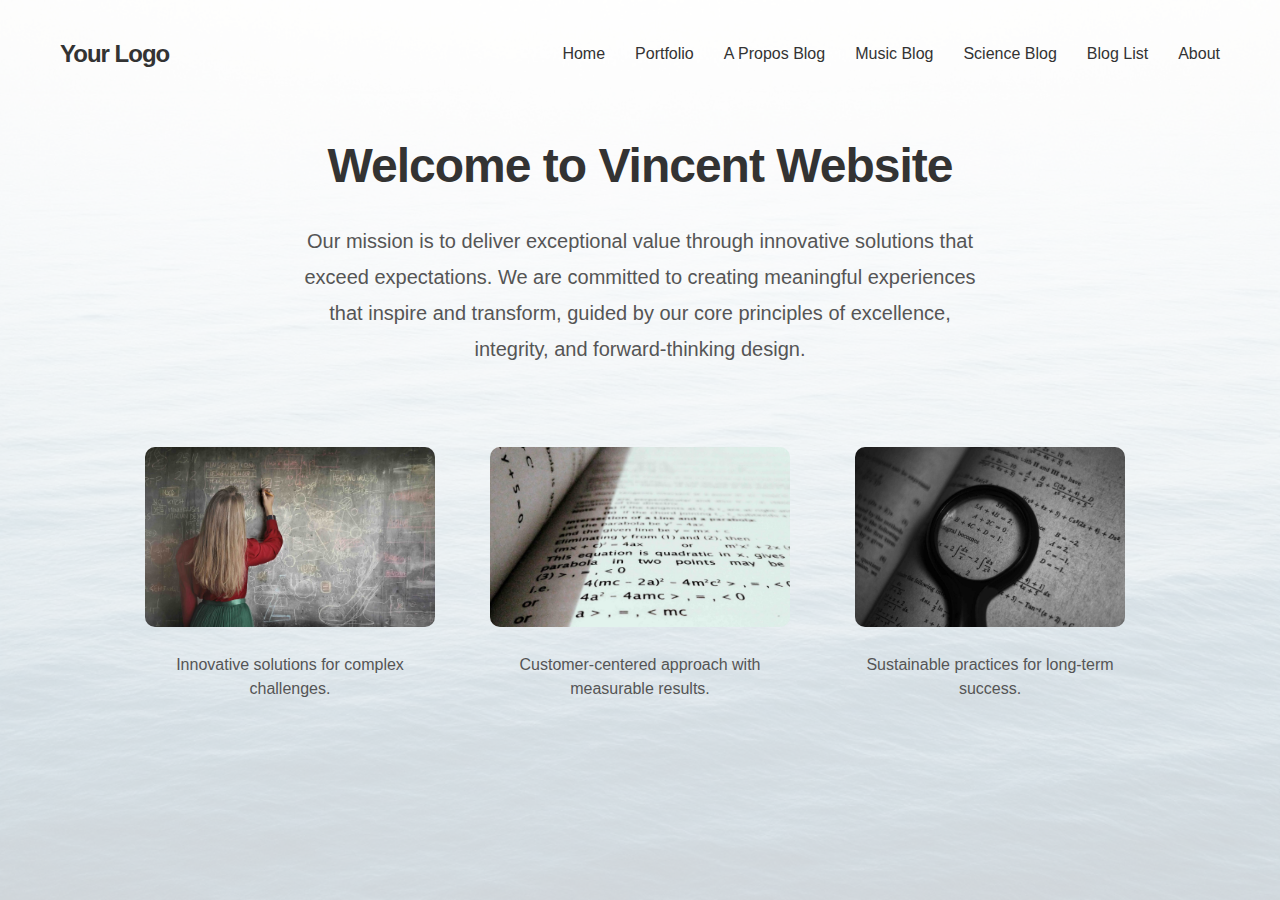
==== index.html @ b854f2e6 "New version of static blog site" ====
<!DOCTYPE html>
<html lang="en">
<head>
    <meta charset="UTF-8">
    <meta name="viewport" content="width=device-width, initial-scale=1.0">
    <title>Vincent Website</title>
    <link rel="stylesheet" href="styles.css">
</head>
<body>
    <div class="overlay"></div>
    <div class="container">
        <div id="menu-container"></div>
        <script>
            fetch('menu.html')
                .then(response => response.text())
                .then(data => document.getElementById('menu-container').innerHTML = data);
        </script>

        <div class="content">
            <h1>Welcome to Vincent Website</h1>
            <p class="mission-statement">
                Our mission is to deliver exceptional value through innovative solutions that exceed expectations. 
                We are committed to creating meaningful experiences that inspire and transform, guided by our core principles of 
                excellence, integrity, and forward-thinking design.
            </p>
            
            <!-- Three-column section -->
            <div class="features-section">
                <div class="feature-column">
                    <a href="feature1.html">
                        <div class="feature-image">
                            <img src="image1-small.jpg" alt="Feature 1">
                        </div>
                    </a>
                    <div class="feature-text">
                        <p>Innovative solutions for complex challenges.</p>
                    </div>
                </div>
                
                <div class="feature-column">
                    <a href="feature2.html">
                        <div class="feature-image">
                            <img src="image2-small.jpg" alt="Feature 2">
                        </div>
                    </a>
                    <div class="feature-text">
                        <p>Customer-centered approach with measurable results.</p>
                    </div>
                </div>
                
                <div class="feature-column">
                    <a href="feature3.html">
                        <div class="feature-image">
                            <img src="image3-small.jpg" alt="Feature 3">
                        </div>
                    </a>
                    <div class="feature-text">
                        <p>Sustainable practices for long-term success.</p>
                    </div>
                </div>
            </div>
        </div>
    </div>

    <script src="script.js"></script>
</body>
</html>
---- styles.css ----
* {
    margin: 0;
    padding: 0;
    box-sizing: border-box;
    font-family: -apple-system, BlinkMacSystemFont, 'Segoe UI', Roboto, Oxygen, Ubuntu, Cantarell, 'Open Sans', 'Helvetica Neue', sans-serif;
}

body {
    background: url('background.jpg') center center/cover no-repeat fixed;
    color: #333;
    min-height: 100vh;
    position: relative;
}

.overlay {
    position: absolute;
    top: 0;
    left: 0;
    width: 100%;
    height: 100%;
    background-color: rgba(255, 255, 255, 0.8);
    z-index: -1;
}

.container {
    max-width: 1200px;
    margin: 0 auto;
    padding: 20px;
}

nav {
    display: flex;
    justify-content: space-between;
    align-items: center;
    padding: 20px 0;
    position: relative;
}

.logo {
    font-size: 24px;
    font-weight: 700;
    letter-spacing: -1px;
}

.nav-toggle {
    display: none;
    background: none;
    border: none;
    cursor: pointer;
    font-size: 24px;
    z-index: 20;
}

.menu {
    display: flex;
    list-style: none;
}

.menu li {
    margin-left: 30px;
}

.menu a {
    text-decoration: none;
    color: #333;
    font-weight: 500;
    transition: color 0.3s;
}

.menu a:hover {
    color: #007aff;
}

.content {
    display: flex;
    flex-direction: column;
    justify-content: center;
    align-items: center;
    text-align: center;
    min-height: 70vh;
    padding: 50px 20px;
}

h1 {
    font-size: 3rem;
    font-weight: 700;
    margin-bottom: 30px;
    letter-spacing: -1px;
}

.mission-statement {
    max-width: 700px;
    line-height: 1.8;
    font-size: 1.25rem;
    color: #555;
    margin-bottom: 60px;
}

.page-content {
    max-width: 800px;
    line-height: 1.8;
    font-size: 1.1rem;
    color: #444;
    text-align: left;
}

.page-content p {
    margin-bottom: 20px;
}

/* Features Section Styles */
.features-section {
    display: flex;
    justify-content: space-between;
    width: 100%;
    max-width: 1000px;
    margin-top: 20px;
}

.feature-column {
    width: 30%;
    display: flex;
    flex-direction: column;
    align-items: center;
}

.feature-image {
    margin-bottom: 20px;
    width: 100%;
    border-radius: 10px;
    overflow: hidden;
    transition: transform 0.3s ease;
}

.feature-image:hover {
    transform: translateY(-5px);
}

.feature-image img {
    width: 100%;
    height: 180px;
    object-fit: cover;
    display: block;
}

.feature-text {
    height: 60px;
    display: flex;
    align-items: center;
    justify-content: center;
}

.feature-text p {
    font-size: 1rem;
    color: #555;
    line-height: 1.5;
}

        /* Blog-specific styles */
        .blog-container {
            max-width: 800px;
            width: 100%;
            margin: 0 auto;
            padding: 20px 0;
        }
        
        .blog-title {
            font-size: 3rem;
            font-weight: 700;
            margin-bottom: 40px;
            text-align: center;
            letter-spacing: -1px;
        }
        
        .blog-post {
            margin-bottom: 50px;
            background-color: #fff;
            border-radius: 12px;
            overflow: hidden;
            box-shadow: 0 2px 10px rgba(0, 0, 0, 0.08);
        }
        
        .post-header {
            display: flex;
            justify-content: space-between;
            align-items: center;
            padding: 20px 24px;
            background-color: #f5f5f7;
            border-bottom: 1px solid #e5e5e7;
        }
        
        .post-header-left {
            display: flex;
            align-items: center;
        }
        
        .post-number {
            font-size: 1rem;
            font-weight: 600;
            color: #007aff;
            margin-right: 15px;
        }
        
        .post-title {
            font-size: 1.2rem;
            font-weight: 600;
            color: #1d1d1f;
        }
        
        .post-date {
            font-size: 0.9rem;
            color: #86868b;
        }
        
        .post-content {
            padding: 24px;
            line-height: 1.6;
            color: #333;
        }
        
        .post-content p {
            margin-bottom: 16px;
        }
        
        .post-content p:last-child {
            margin-bottom: 0;
        }

        /* Blog list specific styles */
        .blog-list-container-specific {
            max-width: 900px;
            width: 100%;
            margin: 0 auto;
            padding: 20px 0;
        }
        
        .blog-list-title-specific {
            font-size: 2.5rem;
            font-weight: 700;
            margin-bottom: 40px;
            text-align: center;
            letter-spacing: -1px;
        }
        
        .blog-category-specific {
            margin-bottom: 50px;
        }
        
        .category-title-specific {
            font-size: 1.8rem;
            font-weight: 600;
            margin-bottom: 20px;
            color: #1d1d1f;
            padding-bottom: 10px;
            border-bottom: 1px solid #e5e5e7;
        }
        
        .blog-list-specific {
            list-style: none;
        }
        
        .blog-item-specific {
            background-color: #fff;
            border-radius: 12px;
            margin-bottom: 15px;
            box-shadow: 0 2px 8px rgba(0, 0, 0, 0.06);
            transition: transform 0.2s ease, box-shadow 0.2s ease;
        }
        
        .blog-item-specific:hover {
            transform: translateY(-2px);
            box-shadow: 0 4px 12px rgba(0, 0, 0, 0.1);
        }
        
        .blog-item-specific a {
            display: flex;
            justify-content: space-between;
            align-items: center;
            padding: 18px 24px;
            text-decoration: none;
            color: inherit;
        }
        
        .blog-item-left-specific {
            display: flex;
            align-items: center;
        }
        
        .blog-number-specific {
            font-size: 0.9rem;
            font-weight: 600;
            color: #007aff;
            margin-right: 15px;
            min-width: 45px;
        }
        
        .blog-title-specific {
            font-size: 1.1rem;
            font-weight: 500;
            color: #1d1d1f;
        }
        
        .blog-date-specific {
            font-size: 0.9rem;
            color: #86868b;
            margin-left: 20px;
        }

        @media (max-width: 768px) {
            .blog-container {
                padding: 20px;
            }
            
            .post-header {
                flex-direction: column;
                align-items: flex-start;
            }
            
            .post-date {
                margin-top: 10px;
            }
        }
        
@media (max-width: 768px) {
    h1 {
        font-size: 2.5rem;
    }

    .mission-statement, .page-content {
        font-size: 1.1rem;
    }

    .nav-toggle {
        display: block;
        position: relative;
    }

    .menu {
        position: fixed;
        flex-direction: column;
        background-color: white;
        width: 250px;
        height: 100vh;
        top: 0;
        right: -250px;
        padding: 80px 20px 20px;
        box-shadow: -2px 0 10px rgba(0, 0, 0, 0.1);
        transition: right 0.3s ease-in-out;
        z-index: 10;
        align-items: flex-start;
    }

    .menu.active {
        right: 0;
    }

    .menu li {
        margin: 15px 0;
        width: 100%;
    }
    
    /* Features section responsive styles */
    .features-section {
        flex-direction: column;
        align-items: center;
    }
    
    .feature-column {
        width: 90%;
        margin-bottom: 40px;
    }
    
    .feature-image img {
        height: 200px;
    }
}

@media (max-width: 768px) {
    .blog-list-container-specific {
        padding: 20px;
    }
    
    .blog-item-specific a {
        flex-direction: column;
        align-items: flex-start;
    }
    
    .blog-item-left-specific {
        margin-bottom: 8px;
    }
    
    .blog-date-specific {
        margin-left: 0;
    }
}
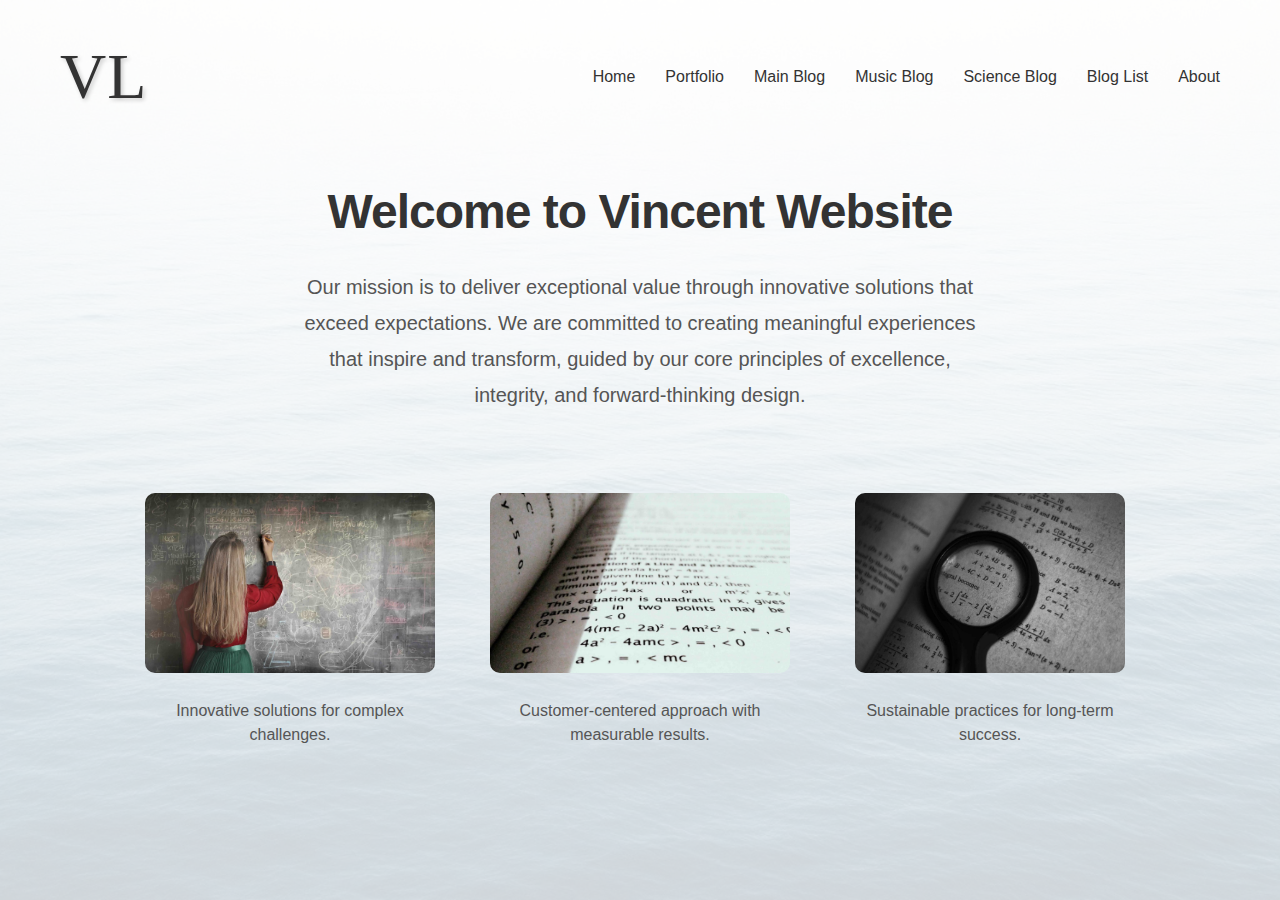
==== commit bc0cb51a: "add alert" ====
--- a/index.html
+++ b/index.html
@@ -11,6 +11,7 @@
     <div class="container">
         <div id="menu-container"></div>
         <script>
+            alert('fetch menu container@')
             fetch('menu.html')
                 .then(response => response.text())
                 .then(data => document.getElementById('menu-container').innerHTML = data);
--- a/styles.css
+++ b/styles.css
@@ -37,9 +37,12 @@
 }
 
 .logo {
-    font-size: 24px;
-    font-weight: 700;
-    letter-spacing: -1px;
+    font-family: "Apple Chancery", "Brush Script MT", "Comic Sans MS", cursive;
+    font-size: 4rem;        /* Prominent but not overwhelming */
+    font-weight: 400;         /* Apple Chancery is inherently stylish; no bold needed */
+    letter-spacing: 1px;      /* Slight spacing for improved readability */
+    color: #333;              /* Dark grey for a refined, non-harsh look */
+    text-shadow: 2px 2px 4px rgba(0, 0, 0, 0.2);  /* Soft shadow for depth */
 }
 
 .nav-toggle {
@@ -155,171 +158,6 @@
     color: #555;
     line-height: 1.5;
 }
-
-        /* Blog-specific styles */
-        .blog-container {
-            max-width: 800px;
-            width: 100%;
-            margin: 0 auto;
-            padding: 20px 0;
-        }
-        
-        .blog-title {
-            font-size: 3rem;
-            font-weight: 700;
-            margin-bottom: 40px;
-            text-align: center;
-            letter-spacing: -1px;
-        }
-        
-        .blog-post {
-            margin-bottom: 50px;
-            background-color: #fff;
-            border-radius: 12px;
-            overflow: hidden;
-            box-shadow: 0 2px 10px rgba(0, 0, 0, 0.08);
-        }
-        
-        .post-header {
-            display: flex;
-            justify-content: space-between;
-            align-items: center;
-            padding: 20px 24px;
-            background-color: #f5f5f7;
-            border-bottom: 1px solid #e5e5e7;
-        }
-        
-        .post-header-left {
-            display: flex;
-            align-items: center;
-        }
-        
-        .post-number {
-            font-size: 1rem;
-            font-weight: 600;
-            color: #007aff;
-            margin-right: 15px;
-        }
-        
-        .post-title {
-            font-size: 1.2rem;
-            font-weight: 600;
-            color: #1d1d1f;
-        }
-        
-        .post-date {
-            font-size: 0.9rem;
-            color: #86868b;
-        }
-        
-        .post-content {
-            padding: 24px;
-            line-height: 1.6;
-            color: #333;
-        }
-        
-        .post-content p {
-            margin-bottom: 16px;
-        }
-        
-        .post-content p:last-child {
-            margin-bottom: 0;
-        }
-
-        /* Blog list specific styles */
-        .blog-list-container-specific {
-            max-width: 900px;
-            width: 100%;
-            margin: 0 auto;
-            padding: 20px 0;
-        }
-        
-        .blog-list-title-specific {
-            font-size: 2.5rem;
-            font-weight: 700;
-            margin-bottom: 40px;
-            text-align: center;
-            letter-spacing: -1px;
-        }
-        
-        .blog-category-specific {
-            margin-bottom: 50px;
-        }
-        
-        .category-title-specific {
-            font-size: 1.8rem;
-            font-weight: 600;
-            margin-bottom: 20px;
-            color: #1d1d1f;
-            padding-bottom: 10px;
-            border-bottom: 1px solid #e5e5e7;
-        }
-        
-        .blog-list-specific {
-            list-style: none;
-        }
-        
-        .blog-item-specific {
-            background-color: #fff;
-            border-radius: 12px;
-            margin-bottom: 15px;
-            box-shadow: 0 2px 8px rgba(0, 0, 0, 0.06);
-            transition: transform 0.2s ease, box-shadow 0.2s ease;
-        }
-        
-        .blog-item-specific:hover {
-            transform: translateY(-2px);
-            box-shadow: 0 4px 12px rgba(0, 0, 0, 0.1);
-        }
-        
-        .blog-item-specific a {
-            display: flex;
-            justify-content: space-between;
-            align-items: center;
-            padding: 18px 24px;
-            text-decoration: none;
-            color: inherit;
-        }
-        
-        .blog-item-left-specific {
-            display: flex;
-            align-items: center;
-        }
-        
-        .blog-number-specific {
-            font-size: 0.9rem;
-            font-weight: 600;
-            color: #007aff;
-            margin-right: 15px;
-            min-width: 45px;
-        }
-        
-        .blog-title-specific {
-            font-size: 1.1rem;
-            font-weight: 500;
-            color: #1d1d1f;
-        }
-        
-        .blog-date-specific {
-            font-size: 0.9rem;
-            color: #86868b;
-            margin-left: 20px;
-        }
-
-        @media (max-width: 768px) {
-            .blog-container {
-                padding: 20px;
-            }
-            
-            .post-header {
-                flex-direction: column;
-                align-items: flex-start;
-            }
-            
-            .post-date {
-                margin-top: 10px;
-            }
-        }
         
 @media (max-width: 768px) {
     h1 {
@@ -375,21 +213,3 @@
     }
 }
 
-@media (max-width: 768px) {
-    .blog-list-container-specific {
-        padding: 20px;
-    }
-    
-    .blog-item-specific a {
-        flex-direction: column;
-        align-items: flex-start;
-    }
-    
-    .blog-item-left-specific {
-        margin-bottom: 8px;
-    }
-    
-    .blog-date-specific {
-        margin-left: 0;
-    }
-}
